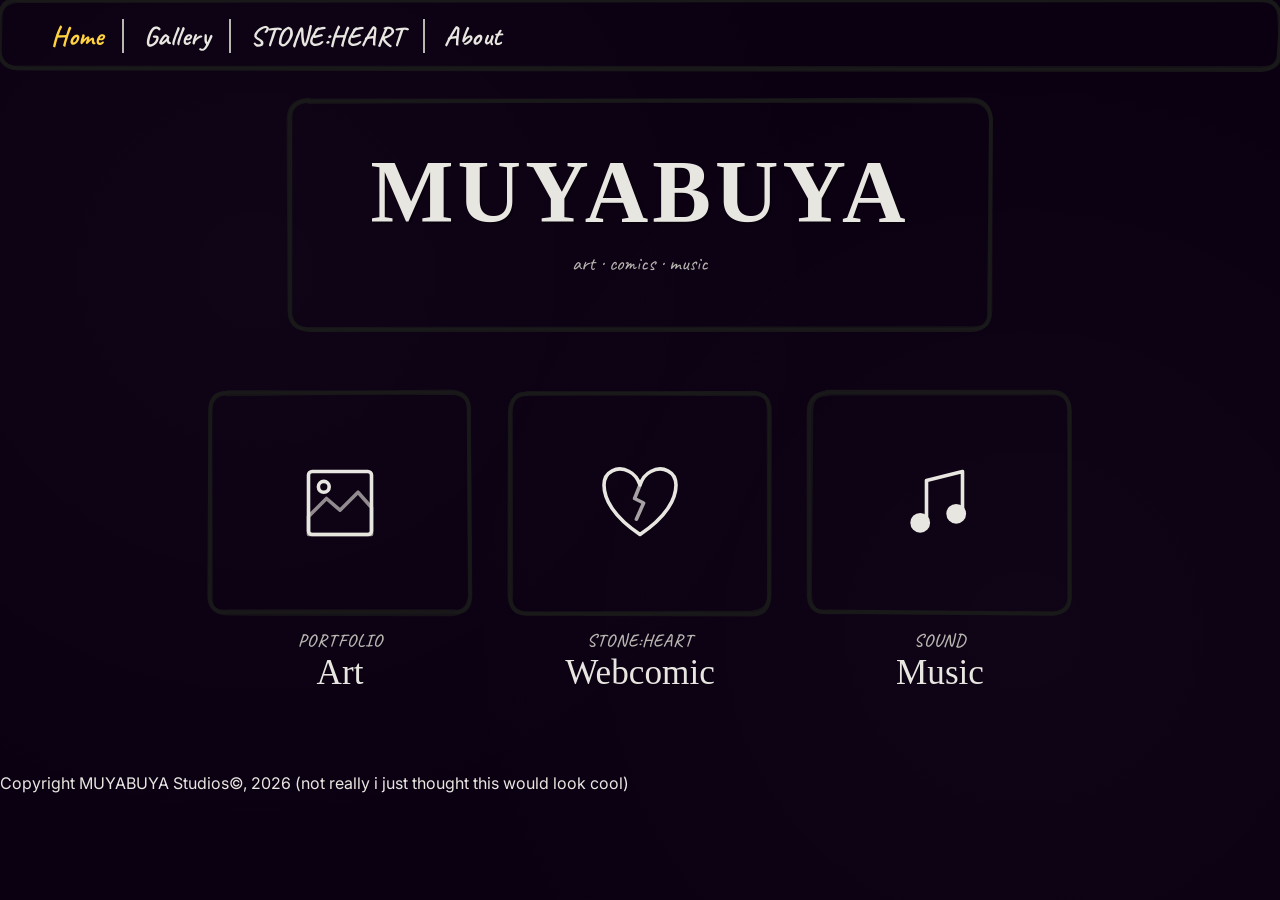
==== index.html @ 32601f70 "Update index.html footer add" ====
<!DOCTYPE html>
<html lang="en">
<head>
  <meta charset="UTF-8">
  <meta name="viewport" content="width=device-width, initial-scale=1.0">
  <title>MUYABUYA</title>
  <link rel="stylesheet" href="css/style.css">
</head>
<body>
<!-- SCM Music Player https://scmplayer.net -->
<script type="text/javascript" src="https://scmplayer.net/script.scm.js" 
data-config="{'skin':'skins/black/skin.css','volume':50,'shuffle':true,'repeat':1,'placement':'bottom','showplaylist':false,'playlist':[{'title':'One Good Deed A Day Keeps The Inner Demons Away','url':'https://www.youtube.com/watch?v=CN-K80SADX8'},{'title':'Nihilistic Serenade','url':'https://www.youtube.com/watch?v=Ljj1FvpFY-U&list=OLAK5uy_nK-b3jZ9_PU57DK8rf7qDx5Z_zmut1SBE&index=4'},{'title':' Cyclical Cynicism','url':'https://www.youtube.com/watch?v=__dgWfxq2yg&list=OLAK5uy_nK-b3jZ9_PU57DK8rf7qDx5Z_zmut1SBE&index=5'},{'title':' Dark Gold Perfume','url':'https://www.youtube.com/watch?v=RS9KGBLWrrY&list=OLAK5uy_nK-b3jZ9_PU57DK8rf7qDx5Z_zmut1SBE&index=9'},{'title':' The Evils of Truth and Love','url':'https://www.youtube.com/watch?v=jWwEPCp2Wqw&list=OLAK5uy_nK-b3jZ9_PU57DK8rf7qDx5Z_zmut1SBE&index=10'},{'title':' SHUT UP AND ENJOY THE NIGHTCORE','url':'https://www.youtube.com/watch?v=jECGpJ1rwgo&list=OLAK5uy_nK-b3jZ9_PU57DK8rf7qDx5Z_zmut1SBE&index=11'},{'title':' Smells like Passion, Cigarettes, and Beauty.','url':'https://www.youtube.com/watch?v=Yvidhg6yOlQ&list=OLAK5uy_nK-b3jZ9_PU57DK8rf7qDx5Z_zmut1SBE&index=12'},{'title':' Pixel Perfect Performance','url':'https://www.youtube.com/watch?v=E0fbD3dDLJQ&list=OLAK5uy_nK-b3jZ9_PU57DK8rf7qDx5Z_zmut1SBE&index=16'},{'title':' Practicing My Dragon Punches in the Backyard','url':'https://www.youtube.com/watch?v=yjkNSfnpMvo&list=OLAK5uy_nK-b3jZ9_PU57DK8rf7qDx5Z_zmut1SBE&index=17'},{'title':'Chrysanthemum','url':'https://www.youtube.com/watch?v=ODgsJ2-4AAA&list=OLAK5uy_nK-b3jZ9_PU57DK8rf7qDx5Z_zmut1SBE&index=20'}]}" ></script>
<!-- SCM Music Player script end -->


  <nav class="site-nav sketch-border">
    <a href="index.html" class="nav-link active">Home</a>
    <a href="portfolio/index.html" class="nav-link">Gallery</a>
    <a href="stone-heart/index.html" class="nav-link">STONE:HEART</a>
    <a href="about.html" class="nav-link">About</a>
  </nav>

  <div class="hero-wrap">
    <div class="hero-card sketch-border">
      <div class="content">
        <h1>MUYABUYA</h1>
        <p class="tagline">art &middot; comics &middot; music</p>
      </div>
    </div>
  </div>

  <div class="tiles">

    <a href="portfolio/index.html" class="tile">
      <div class="tile-box sketch-border">
        <div class="content">
          <!-- Portfolio icon: framed canvas -->
          <svg class="tile-icon" viewBox="0 0 100 100" fill="none" stroke="var(--ink)" stroke-width="4" stroke-linecap="round" stroke-linejoin="round">
            <rect x="15" y="15" width="70" height="70" rx="4"/>
            <path d="M15 65 L35 45 L50 58 L70 38 L85 55 L85 85 L15 85 Z" opacity="0.6"/>
            <circle cx="32" cy="32" r="6"/>
          </svg>
        </div>
      </div>
      <div class="tile-eyebrow">Portfolio</div>
      <div class="tile-label">Art</div>
    </a>

    <a href="stone-heart/index.html" class="tile">
      <div class="tile-box sketch-border">
        <div class="content">
          <!-- Stone:Heart icon: cracked heart -->
          <svg class="tile-icon" viewBox="0 0 100 100" fill="none" stroke="var(--ink)" stroke-width="4" stroke-linecap="round" stroke-linejoin="round">
            <path d="M50 85 C20 65 10 45 10 30 C10 15 25 8 38 15 C44 18 48 24 50 30 C52 24 56 18 62 15 C75 8 90 15 90 30 C90 45 80 65 50 85 Z"/>
            <path d="M50 30 L44 45 L54 50 L46 68" opacity="0.7"/>
          </svg>
        </div>
      </div>
      <div class="tile-eyebrow">STONE:HEART</div>
      <div class="tile-label">Webcomic</div>
    </a>

    <a href="music/index.html" class="tile">
      <div class="tile-box sketch-border">
        <div class="content">
          <!-- Music icon: two eighth notes -->
          <svg class="tile-icon" viewBox="0 0 100 100" fill="none" stroke="var(--ink)" stroke-width="4" stroke-linecap="round" stroke-linejoin="round">
            <path d="M35 70 L35 25 L75 15 L75 60" />
            <circle cx="28" cy="72" r="11" fill="var(--ink)" stroke="none"/>
            <circle cx="68" cy="62" r="11" fill="var(--ink)" stroke="none"/>
          </svg>
        </div>
      </div>
      <div class="tile-eyebrow">Sound</div>
      <div class="tile-label">Music</div>
    </a>

  </div>

  <script src="js/sketch-borders.js"></script>
  <footer>
  <p>Copyright MUYABUYA Studios©, 2026 (not really i just thought this would look cool)</p>
</footer>
</body>
</html>
---- css/style.css ----
@import url('https://fonts.googleapis.com/css2?family=Permanent+Marker&family=Caveat:wght@600;700&family=Inter:wght@400;500;600&display=swap');

:root {
  --bg: #0B0012;
  --bg-dark: #220436;
  --ink: #e8e6e0;
  --ink-dim: #b8b6b0;
  --marker: #1a1a1a;
  --marker-light: #242424;
  --paper-noise: rgba(255,255,255,0.02);
}

* {
  box-sizing: border-box;
}

html, body {
  margin: 0;
  padding: 0;
  background: var(--bg);
  color: var(--ink);
  font-family: 'Inter', sans-serif;
  min-height: 100vh;
}

/* subtle paper grain so flat charcoal doesn't look like a flat div */
body {
  background-image:
    radial-gradient(circle at 20% 30%, var(--paper-noise) 0%, transparent 50%),
    radial-gradient(circle at 80% 70%, var(--paper-noise) 0%, transparent 50%);
}

a {
  color: inherit;
  text-decoration: none;
}

/* ---------- Hand-drawn border utility ---------- */
/* Uses a wobbly SVG border-image so corners/edges look marker-drawn,
   not CSS-perfect. Each component picks a variant. */

.sketch-border {
  position: relative;
}

.sketch-border svg.border-svg {
  position: absolute;
  inset: -6px;
  width: calc(100% + 12px);
  height: calc(100% + 12px);
  pointer-events: none;
  z-index: 1;
}

.sketch-border .content {
  position: relative;
  z-index: 2;
}

/* ---------- Nav ---------- */
.site-nav {
  display: flex;
  align-items: center;
  justify-content: flex-start;
  gap: 0;
  padding: 1.2rem 2rem 1rem;
  position: relative;
}

.site-nav .nav-underline {
  position: absolute;
  left: 0;
  right: 0;
  bottom: 0.3rem;
  height: 6px;
}

.nav-link {
  font-family: 'Caveat', cursive;
  font-weight: 700;
  font-size: 1.7rem;
  padding: 0 1.2rem;
  border-right: 2px solid var(--ink-dim);
  letter-spacing: 0.5px;
  transition: color 0.15s ease, transform 0.15s ease;
  display: inline-block;
}

.nav-link:first-child {
  padding-left: 0;
}

.nav-link:last-child {
  border-right: none;
}

.nav-link:hover {
  color: #ffd23f;
  transform: rotate(-2deg);
}

.nav-link.active {
  color: #ffd23f;
}

/* ---------- Hero title card ---------- */
.hero-wrap {
  display: flex;
  justify-content: center;
  padding: 2rem 2rem 3rem;
}

.hero-card {
  width: min(700px, 90%);
  padding: 2.5rem 2rem 2rem;
  text-align: center;
}

.hero-card h1 {
  font-family: 'Permanent Marker', cursive;
  font-size: clamp(2.8rem, 8vw, 5.5rem);
  margin: 0;
  letter-spacing: 4px;
  color: var(--ink);
  text-shadow: 2px 2px 0 rgba(0,0,0,0.3);
}

.hero-card .tagline {
  font-family: 'Caveat', cursive;
  font-size: 1.3rem;
  color: var(--ink-dim);
  margin-top: 0.5rem;
}

/* ---------- Tiles grid ---------- */
.tiles {
  display: flex;
  flex-wrap: wrap;
  justify-content: center;
  gap: 2.5rem;
  padding: 1rem 2rem 4rem;
  max-width: 1100px;
  margin: 0 auto;
}

.tile {
  width: 260px;
  text-align: center;
  cursor: pointer;
}

.tile-box {
  width: 100%;
  height: 220px;
  display: flex;
  align-items: center;
  justify-content: center;
  padding: 1rem;
  transition: transform 0.2s ease;
}

.tile:hover .tile-box {
  transform: translateY(-6px) rotate(-0.5deg);
}

.tile:nth-child(2):hover .tile-box {
  transform: translateY(-6px) rotate(0.5deg);
}

.tile-box .content {
  width: 100%;
  height: 100%;
  display: flex;
  align-items: center;
  justify-content: center;
}

.tile-icon {
  width: 90px;
  height: 90px;
}

.tile-eyebrow {
  font-family: 'Caveat', cursive;
  font-weight: 600;
  font-size: 1.1rem;
  color: var(--ink-dim);
  margin: 1rem 0 0.1rem;
  letter-spacing: 1px;
  text-transform: uppercase;
}

.tile-label {
  font-family: 'Permanent Marker', cursive;
  font-size: 2.2rem;
  color: var(--ink);
}

/* ---------- Subpage layout ---------- */
.page-wrap {
  max-width: 1000px;
  margin: 0 auto;
  padding: 1rem 2rem 4rem;
}

.page-header {
  text-align: center;
  margin: 2rem 0 3rem;
}

.page-header h2 {
  font-family: 'Permanent Marker', cursive;
  font-size: clamp(2.2rem, 6vw, 3.5rem);
  margin: 0;
}

.page-header p {
  font-family: 'Caveat', cursive;
  font-size: 1.3rem;
  color: var(--ink-dim);
  margin-top: 0.3rem;
}

.back-link {
  display: inline-block;
  font-family: 'Caveat', cursive;
  font-size: 1.2rem;
  margin-bottom: 1.5rem;
  color: var(--ink-dim);
}

.back-link:hover {
  color: #ffd23f;
}

.placeholder-note {
  font-family: 'Inter', sans-serif;
  font-size: 0.95rem;
  color: var(--ink-dim);
  text-align: center;
  border-top: 2px dashed var(--ink-dim);
  margin-top: 3rem;
  padding-top: 2rem;
}

@media (max-width: 600px) {
  .nav-link {
    font-size: 1.3rem;
    padding: 0 0.7rem;
  }
  .tile {
    width: 100%;
    max-width: 280px;
  }
}
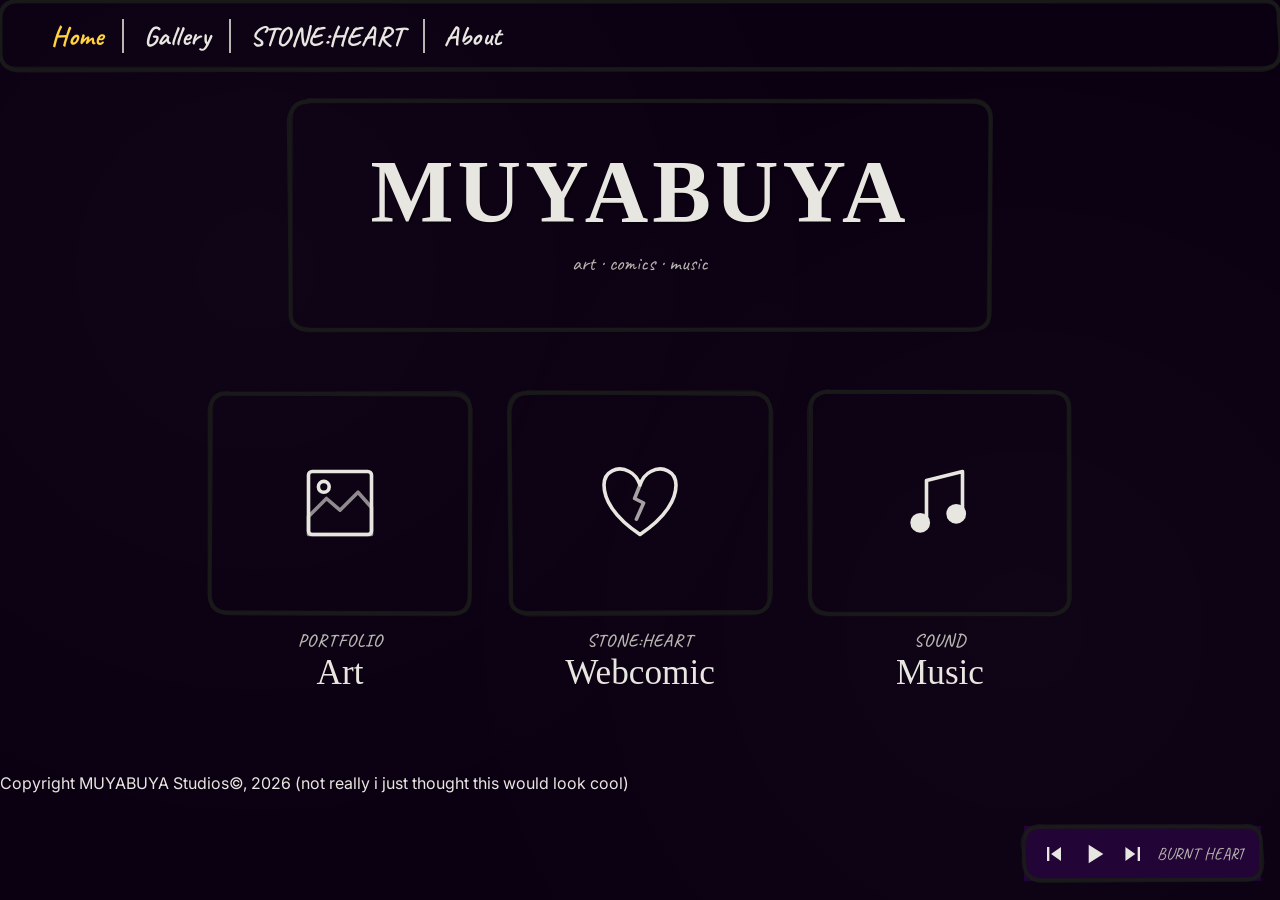
==== commit 26fd6ec6: "Update index.html" ====
--- a/index.html
+++ b/index.html
@@ -7,11 +7,6 @@
   <link rel="stylesheet" href="css/style.css">
 </head>
 <body>
-<!-- SCM Music Player https://scmplayer.net -->
-<script type="text/javascript" src="https://scmplayer.net/script.scm.js" 
-data-config="{'skin':'skins/black/skin.css','volume':50,'shuffle':true,'repeat':1,'placement':'bottom','showplaylist':false,'playlist':[{'title':'One Good Deed A Day Keeps The Inner Demons Away','url':'https://www.youtube.com/watch?v=CN-K80SADX8'},{'title':'Nihilistic Serenade','url':'https://www.youtube.com/watch?v=Ljj1FvpFY-U&list=OLAK5uy_nK-b3jZ9_PU57DK8rf7qDx5Z_zmut1SBE&index=4'},{'title':' Cyclical Cynicism','url':'https://www.youtube.com/watch?v=__dgWfxq2yg&list=OLAK5uy_nK-b3jZ9_PU57DK8rf7qDx5Z_zmut1SBE&index=5'},{'title':' Dark Gold Perfume','url':'https://www.youtube.com/watch?v=RS9KGBLWrrY&list=OLAK5uy_nK-b3jZ9_PU57DK8rf7qDx5Z_zmut1SBE&index=9'},{'title':' The Evils of Truth and Love','url':'https://www.youtube.com/watch?v=jWwEPCp2Wqw&list=OLAK5uy_nK-b3jZ9_PU57DK8rf7qDx5Z_zmut1SBE&index=10'},{'title':' SHUT UP AND ENJOY THE NIGHTCORE','url':'https://www.youtube.com/watch?v=jECGpJ1rwgo&list=OLAK5uy_nK-b3jZ9_PU57DK8rf7qDx5Z_zmut1SBE&index=11'},{'title':' Smells like Passion, Cigarettes, and Beauty.','url':'https://www.youtube.com/watch?v=Yvidhg6yOlQ&list=OLAK5uy_nK-b3jZ9_PU57DK8rf7qDx5Z_zmut1SBE&index=12'},{'title':' Pixel Perfect Performance','url':'https://www.youtube.com/watch?v=E0fbD3dDLJQ&list=OLAK5uy_nK-b3jZ9_PU57DK8rf7qDx5Z_zmut1SBE&index=16'},{'title':' Practicing My Dragon Punches in the Backyard','url':'https://www.youtube.com/watch?v=yjkNSfnpMvo&list=OLAK5uy_nK-b3jZ9_PU57DK8rf7qDx5Z_zmut1SBE&index=17'},{'title':'Chrysanthemum','url':'https://www.youtube.com/watch?v=ODgsJ2-4AAA&list=OLAK5uy_nK-b3jZ9_PU57DK8rf7qDx5Z_zmut1SBE&index=20'}]}" ></script>
-<!-- SCM Music Player script end -->
-
 
   <nav class="site-nav sketch-border">
     <a href="index.html" class="nav-link active">Home</a>
@@ -34,7 +29,6 @@
     <a href="portfolio/index.html" class="tile">
       <div class="tile-box sketch-border">
         <div class="content">
-          <!-- Portfolio icon: framed canvas -->
           <svg class="tile-icon" viewBox="0 0 100 100" fill="none" stroke="var(--ink)" stroke-width="4" stroke-linecap="round" stroke-linejoin="round">
             <rect x="15" y="15" width="70" height="70" rx="4"/>
             <path d="M15 65 L35 45 L50 58 L70 38 L85 55 L85 85 L15 85 Z" opacity="0.6"/>
@@ -49,7 +43,6 @@
     <a href="stone-heart/index.html" class="tile">
       <div class="tile-box sketch-border">
         <div class="content">
-          <!-- Stone:Heart icon: cracked heart -->
           <svg class="tile-icon" viewBox="0 0 100 100" fill="none" stroke="var(--ink)" stroke-width="4" stroke-linecap="round" stroke-linejoin="round">
             <path d="M50 85 C20 65 10 45 10 30 C10 15 25 8 38 15 C44 18 48 24 50 30 C52 24 56 18 62 15 C75 8 90 15 90 30 C90 45 80 65 50 85 Z"/>
             <path d="M50 30 L44 45 L54 50 L46 68" opacity="0.7"/>
@@ -63,7 +56,6 @@
     <a href="music/index.html" class="tile">
       <div class="tile-box sketch-border">
         <div class="content">
-          <!-- Music icon: two eighth notes -->
           <svg class="tile-icon" viewBox="0 0 100 100" fill="none" stroke="var(--ink)" stroke-width="4" stroke-linecap="round" stroke-linejoin="round">
             <path d="M35 70 L35 25 L75 15 L75 60" />
             <circle cx="28" cy="72" r="11" fill="var(--ink)" stroke="none"/>
@@ -77,9 +69,11 @@
 
   </div>
 
+  <footer>
+    <p>Copyright MUYABUYA Studios&copy;, 2026 (not really i just thought this would look cool)</p>
+  </footer>
+
   <script src="js/sketch-borders.js"></script>
-  <footer>
-  <p>Copyright MUYABUYA Studios©, 2026 (not really i just thought this would look cool)</p>
-</footer>
+  <script src="js/player.js"></script>
 </body>
 </html>
--- a/css/style.css
+++ b/css/style.css
@@ -243,7 +243,219 @@
   padding-top: 2rem;
 }
 
+/* ---------- Site-wide music player ---------- */
+#site-player {
+  position: fixed;
+  bottom: 1.2rem;
+  right: 1.2rem;
+  z-index: 50;
+  background: var(--bg-dark);
+  max-width: 280px;
+}
+
+.player-content {
+  display: flex;
+  align-items: center;
+  gap: 0.6rem;
+  padding: 0.7rem 1rem;
+}
+
+.player-btn {
+  background: none;
+  border: none;
+  color: var(--ink);
+  width: 28px;
+  height: 28px;
+  padding: 0;
+  cursor: pointer;
+  display: flex;
+  align-items: center;
+  justify-content: center;
+  flex-shrink: 0;
+  transition: color 0.15s ease, transform 0.15s ease;
+}
+
+.player-btn svg {
+  width: 100%;
+  height: 100%;
+}
+
+.player-btn:hover {
+  color: #ffd23f;
+  transform: scale(1.1);
+}
+
+.btn-play {
+  width: 32px;
+  height: 32px;
+}
+
+.player-track {
+  font-family: 'Caveat', cursive;
+  font-size: 1.05rem;
+  color: var(--ink-dim);
+  white-space: nowrap;
+  overflow: hidden;
+  text-overflow: ellipsis;
+  max-width: 130px;
+}
+
+/* ---------- Gallery / artwork tiles ---------- */
+.gallery-grid {
+  display: flex;
+  flex-wrap: wrap;
+  gap: 1.5rem;
+  justify-content: center;
+}
+
+.art-tile {
+  width: 220px;
+  height: 220px;
+  overflow: hidden; /* clips anything that would otherwise overflow the box */
+}
+
+.art-tile .content {
+  width: 100%;
+  height: 100%;
+  overflow: hidden;
+}
+
+.art-tile img {
+  display: block;
+  width: 100%;
+  height: 100%;
+  object-fit: cover; /* fills the box, cropping rather than stretching or overflowing */
+  object-position: center;
+}
+
+.art-tile .placeholder-text {
+  width: 100%;
+  height: 100%;
+  display: flex;
+  align-items: center;
+  justify-content: center;
+  color: var(--ink-dim);
+  font-family: 'Caveat', cursive;
+  font-size: 1.1rem;
+  text-align: center;
+  padding: 1rem;
+}
+
+/* ---------- Lightbox ---------- */
+#lightbox-overlay {
+  position: fixed;
+  inset: 0;
+  background: rgba(20, 20, 20, 0.92);
+  z-index: 200;
+  display: flex;
+  align-items: center;
+  justify-content: center;
+  opacity: 0;
+  visibility: hidden;
+  transition: opacity 0.2s ease;
+}
+
+#lightbox-overlay.open {
+  opacity: 1;
+  visibility: visible;
+}
+
+.lightbox-stage {
+  max-width: 90vw;
+  max-height: 88vh;
+  display: flex;
+  flex-direction: column;
+  align-items: center;
+  gap: 0.8rem;
+}
+
+.lightbox-img {
+  max-width: 90vw;
+  max-height: 80vh;
+  width: auto;
+  height: auto;
+  object-fit: contain; /* shows the WHOLE image at native aspect ratio, no cropping */
+  box-shadow: 0 10px 40px rgba(0,0,0,0.5);
+  border-radius: 4px;
+}
+
+.lightbox-caption {
+  font-family: 'Caveat', cursive;
+  font-size: 1.2rem;
+  color: var(--ink-dim);
+  text-align: center;
+  max-width: 70vw;
+}
+
+.lightbox-close {
+  position: absolute;
+  top: 1.2rem;
+  right: 1.5rem;
+  background: none;
+  border: none;
+  color: var(--ink);
+  font-size: 2.5rem;
+  line-height: 1;
+  cursor: pointer;
+  z-index: 210;
+  transition: color 0.15s ease, transform 0.15s ease;
+}
+
+.lightbox-close:hover {
+  color: #ffd23f;
+  transform: scale(1.1);
+}
+
+.lightbox-nav {
+  position: absolute;
+  top: 50%;
+  transform: translateY(-50%);
+  background: none;
+  border: none;
+  color: var(--ink);
+  font-size: 2rem;
+  padding: 0.5rem 1rem;
+  cursor: pointer;
+  z-index: 210;
+  display: flex;
+  align-items: center;
+  transition: color 0.15s ease, transform 0.15s ease;
+}
+
+.lightbox-nav:hover {
+  color: #ffd23f;
+}
+
+.lightbox-prev {
+  left: 0.5rem;
+}
+
+.lightbox-prev:hover {
+  transform: translateY(-50%) translateX(-3px);
+}
+
+.lightbox-next {
+  right: 0.5rem;
+}
+
+.lightbox-next:hover {
+  transform: translateY(-50%) translateX(3px);
+}
+
 @media (max-width: 600px) {
+  .lightbox-close {
+    top: 0.8rem;
+    right: 1rem;
+    font-size: 2rem;
+  }
+  .lightbox-nav {
+    font-size: 1.5rem;
+    padding: 0.4rem 0.6rem;
+  }
+  .lightbox-caption {
+    font-size: 1rem;
+    max-width: 85vw;
+  }
   .nav-link {
     font-size: 1.3rem;
     padding: 0 0.7rem;
@@ -252,4 +464,13 @@
     width: 100%;
     max-width: 280px;
   }
-}
+  #site-player {
+    bottom: 0.8rem;
+    right: 0.8rem;
+    max-width: calc(100vw - 1.6rem);
+  }
+  .player-track {
+    max-width: 90px;
+    font-size: 0.95rem;
+  }
+}
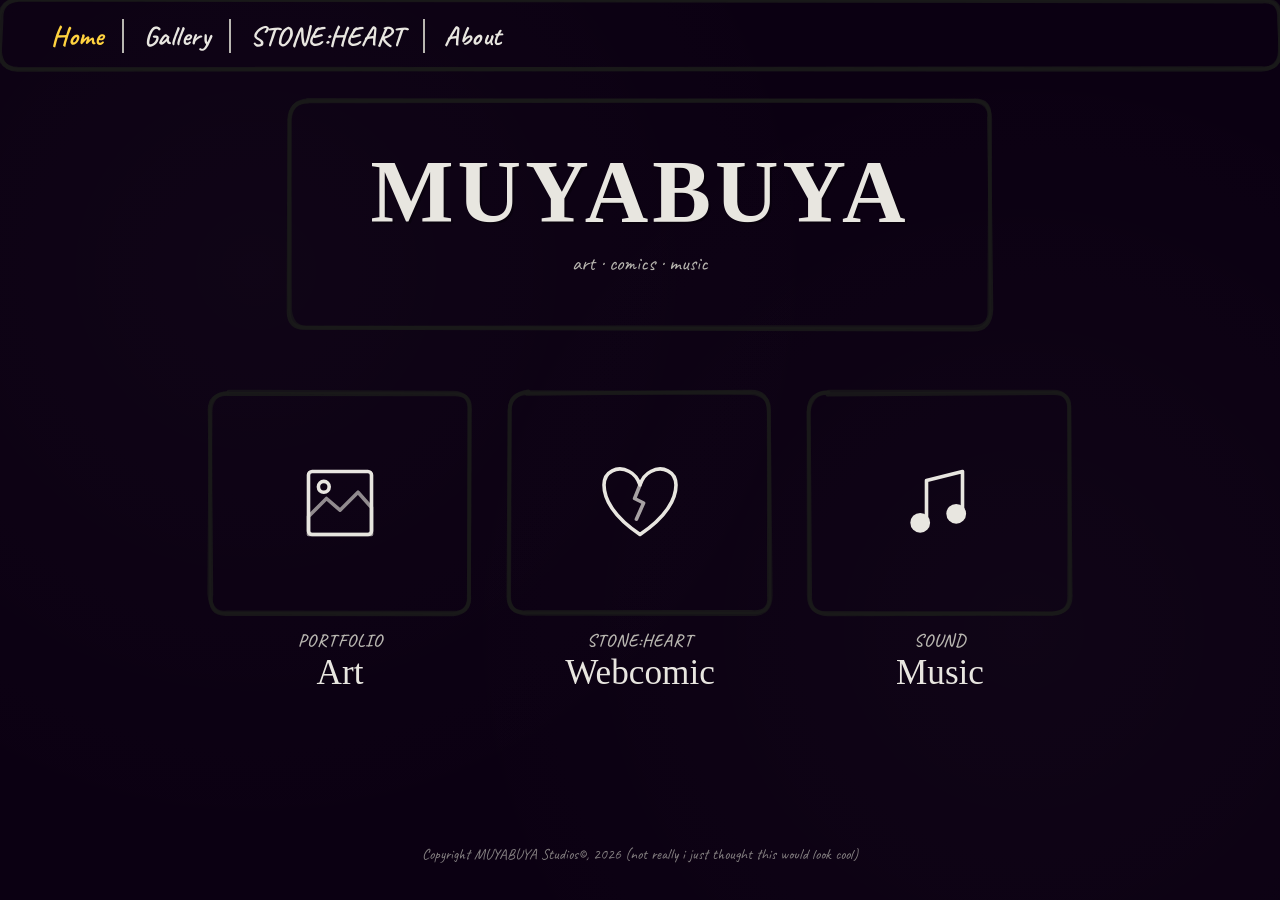
==== commit be55580d: "hi" ====
--- a/index.html
+++ b/index.html
@@ -76,4 +76,4 @@
   <script src="js/sketch-borders.js"></script>
   <script src="js/player.js"></script>
 </body>
-</html>
+</html>
--- a/css/style.css
+++ b/css/style.css
@@ -23,7 +23,6 @@
   min-height: 100vh;
 }
 
-/* subtle paper grain so flat charcoal doesn't look like a flat div */
 body {
   background-image:
     radial-gradient(circle at 20% 30%, var(--paper-noise) 0%, transparent 50%),
@@ -34,10 +33,6 @@
   color: inherit;
   text-decoration: none;
 }
-
-/* ---------- Hand-drawn border utility ---------- */
-/* Uses a wobbly SVG border-image so corners/edges look marker-drawn,
-   not CSS-perfect. Each component picks a variant. */
 
 .sketch-border {
   position: relative;
@@ -57,7 +52,6 @@
   z-index: 2;
 }
 
-/* ---------- Nav ---------- */
 .site-nav {
   display: flex;
   align-items: center;
@@ -103,7 +97,6 @@
   color: #ffd23f;
 }
 
-/* ---------- Hero title card ---------- */
 .hero-wrap {
   display: flex;
   justify-content: center;
@@ -132,7 +125,6 @@
   margin-top: 0.5rem;
 }
 
-/* ---------- Tiles grid ---------- */
 .tiles {
   display: flex;
   flex-wrap: wrap;
@@ -196,7 +188,6 @@
   color: var(--ink);
 }
 
-/* ---------- Subpage layout ---------- */
 .page-wrap {
   max-width: 1000px;
   margin: 0 auto;
@@ -241,6 +232,20 @@
   border-top: 2px dashed var(--ink-dim);
   margin-top: 3rem;
   padding-top: 2rem;
+}
+
+/* ---------- Footer ---------- */
+footer {
+  text-align: center;
+  margin-top: 3rem;
+  padding-top: 1.5rem;
+}
+
+footer p {
+  font-family: 'Caveat', cursive;
+  font-size: 0.95rem;
+  color: var(--ink-dim);
+  opacity: 0.7;
 }
 
 /* ---------- Site-wide music player ---------- */
@@ -311,7 +316,7 @@
 .art-tile {
   width: 220px;
   height: 220px;
-  overflow: hidden; /* clips anything that would otherwise overflow the box */
+  overflow: hidden;
 }
 
 .art-tile .content {
@@ -324,7 +329,7 @@
   display: block;
   width: 100%;
   height: 100%;
-  object-fit: cover; /* fills the box, cropping rather than stretching or overflowing */
+  object-fit: cover;
   object-position: center;
 }
 
@@ -374,7 +379,7 @@
   max-height: 80vh;
   width: auto;
   height: auto;
-  object-fit: contain; /* shows the WHOLE image at native aspect ratio, no cropping */
+  object-fit: contain;
   box-shadow: 0 10px 40px rgba(0,0,0,0.5);
   border-radius: 4px;
 }
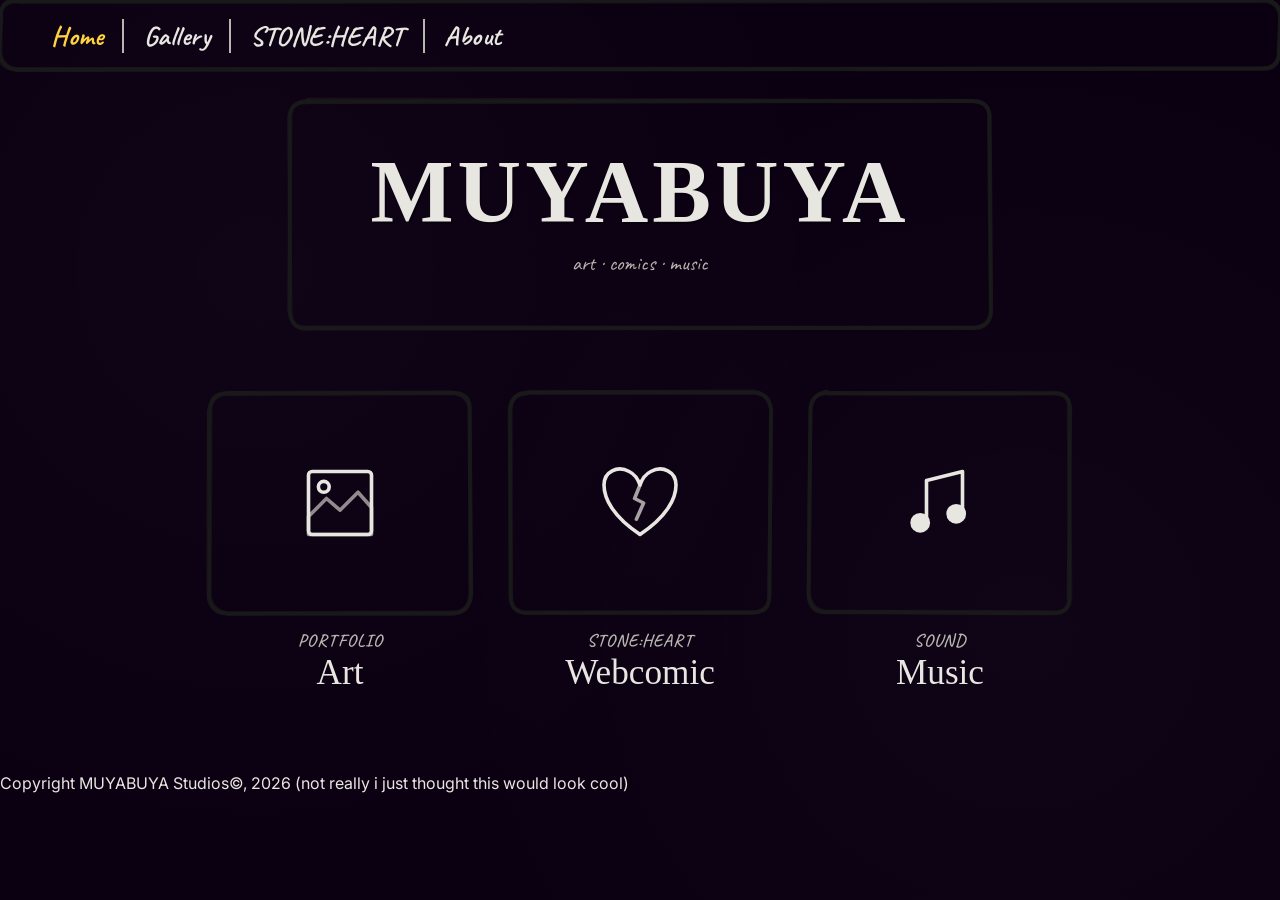
==== commit dce7154a: "lets get it" ====
--- a/index.html
+++ b/index.html
@@ -74,6 +74,5 @@
   </footer>
 
   <script src="js/sketch-borders.js"></script>
-  <script src="js/player.js"></script>
 </body>
-</html>+</html>
--- a/css/style.css
+++ b/css/style.css
@@ -23,6 +23,7 @@
   min-height: 100vh;
 }
 
+/* subtle paper grain so flat charcoal doesn't look like a flat div */
 body {
   background-image:
     radial-gradient(circle at 20% 30%, var(--paper-noise) 0%, transparent 50%),
@@ -33,6 +34,10 @@
   color: inherit;
   text-decoration: none;
 }
+
+/* ---------- Hand-drawn border utility ---------- */
+/* Uses a wobbly SVG border-image so corners/edges look marker-drawn,
+   not CSS-perfect. Each component picks a variant. */
 
 .sketch-border {
   position: relative;
@@ -52,6 +57,7 @@
   z-index: 2;
 }
 
+/* ---------- Nav ---------- */
 .site-nav {
   display: flex;
   align-items: center;
@@ -97,6 +103,7 @@
   color: #ffd23f;
 }
 
+/* ---------- Hero title card ---------- */
 .hero-wrap {
   display: flex;
   justify-content: center;
@@ -125,6 +132,7 @@
   margin-top: 0.5rem;
 }
 
+/* ---------- Tiles grid ---------- */
 .tiles {
   display: flex;
   flex-wrap: wrap;
@@ -188,6 +196,7 @@
   color: var(--ink);
 }
 
+/* ---------- Subpage layout ---------- */
 .page-wrap {
   max-width: 1000px;
   margin: 0 auto;
@@ -232,20 +241,6 @@
   border-top: 2px dashed var(--ink-dim);
   margin-top: 3rem;
   padding-top: 2rem;
-}
-
-/* ---------- Footer ---------- */
-footer {
-  text-align: center;
-  margin-top: 3rem;
-  padding-top: 1.5rem;
-}
-
-footer p {
-  font-family: 'Caveat', cursive;
-  font-size: 0.95rem;
-  color: var(--ink-dim);
-  opacity: 0.7;
 }
 
 /* ---------- Site-wide music player ---------- */
@@ -316,7 +311,7 @@
 .art-tile {
   width: 220px;
   height: 220px;
-  overflow: hidden;
+  overflow: hidden; /* clips anything that would otherwise overflow the box */
 }
 
 .art-tile .content {
@@ -329,7 +324,7 @@
   display: block;
   width: 100%;
   height: 100%;
-  object-fit: cover;
+  object-fit: cover; /* fills the box, cropping rather than stretching or overflowing */
   object-position: center;
 }
 
@@ -379,7 +374,7 @@
   max-height: 80vh;
   width: auto;
   height: auto;
-  object-fit: contain;
+  object-fit: contain; /* shows the WHOLE image at native aspect ratio, no cropping */
   box-shadow: 0 10px 40px rgba(0,0,0,0.5);
   border-radius: 4px;
 }
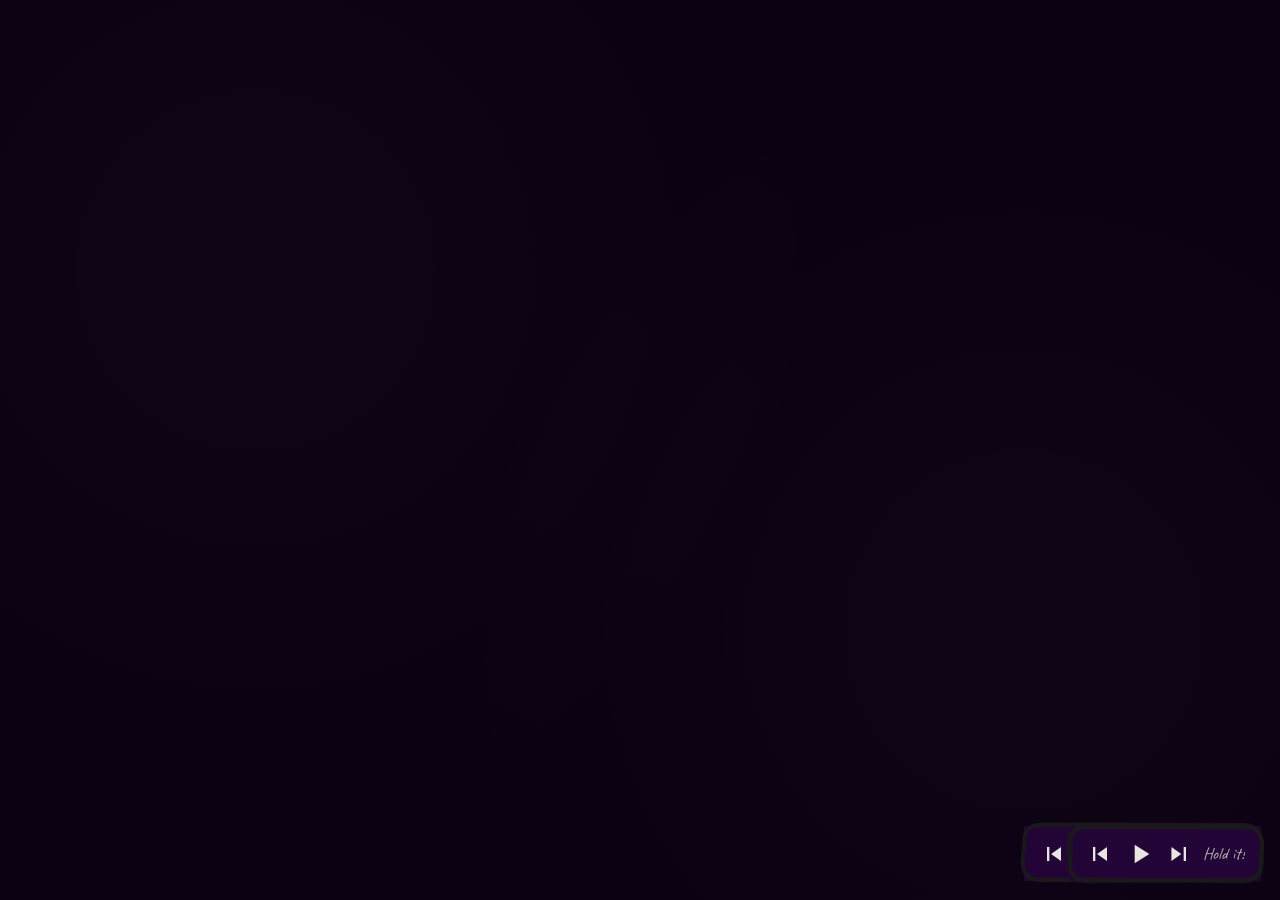
==== commit 5a9be911: "Update index.html" ====
--- a/index.html
+++ b/index.html
@@ -5,74 +5,45 @@
   <meta name="viewport" content="width=device-width, initial-scale=1.0">
   <title>MUYABUYA</title>
   <link rel="stylesheet" href="css/style.css">
+  <style>
+    /* Shell-specific layout: the iframe fills the viewport beneath the
+       fixed player bar. The player bar itself reuses the same #site-player
+       styling already defined in style.css, just positioned once here
+       instead of being rebuilt by JS on every page. */
+    html, body {
+      height: 100%;
+      overflow: hidden; /* the SITE scrolls inside its own iframe, not the shell */
+    }
+    #site-frame {
+      position: fixed;
+      inset: 0;
+      width: 100%;
+      height: 100%;
+      border: none;
+    }
+  </style>
 </head>
 <body>
 
-  <nav class="site-nav sketch-border">
-    <a href="index.html" class="nav-link active">Home</a>
-    <a href="portfolio/index.html" class="nav-link">Gallery</a>
-    <a href="stone-heart/index.html" class="nav-link">STONE:HEART</a>
-    <a href="about.html" class="nav-link">About</a>
-  </nav>
+  <iframe id="site-frame" src="index.html" title="MUYABUYA site content"></iframe>
 
-  <div class="hero-wrap">
-    <div class="hero-card sketch-border">
-      <div class="content">
-        <h1>MUYABUYA</h1>
-        <p class="tagline">art &middot; comics &middot; music</p>
-      </div>
+  <div id="site-player" class="sketch-border">
+    <div class="content player-content">
+      <button class="player-btn btn-prev" title="Previous" aria-label="Previous track">
+        <svg viewBox="0 0 24 24" fill="currentColor"><path d="M6 6h2v12H6zm3.5 6l8.5 6V6z"/></svg>
+      </button>
+      <button class="player-btn btn-play" title="Play" aria-label="Play">
+        <svg class="icon-play" viewBox="0 0 24 24" fill="currentColor"><path d="M8 5v14l11-7z"/></svg>
+        <svg class="icon-pause" viewBox="0 0 24 24" fill="currentColor" style="display:none;"><path d="M6 5h4v14H6zm8 0h4v14h-4z"/></svg>
+      </button>
+      <button class="player-btn btn-next" title="Next" aria-label="Next track">
+        <svg viewBox="0 0 24 24" fill="currentColor"><path d="M16 6h2v12h-2zm-2 6L5.5 6v12z"/></svg>
+      </button>
+      <div class="player-track" id="player-track-label">tap play to start</div>
     </div>
   </div>
 
-  <div class="tiles">
-
-    <a href="portfolio/index.html" class="tile">
-      <div class="tile-box sketch-border">
-        <div class="content">
-          <svg class="tile-icon" viewBox="0 0 100 100" fill="none" stroke="var(--ink)" stroke-width="4" stroke-linecap="round" stroke-linejoin="round">
-            <rect x="15" y="15" width="70" height="70" rx="4"/>
-            <path d="M15 65 L35 45 L50 58 L70 38 L85 55 L85 85 L15 85 Z" opacity="0.6"/>
-            <circle cx="32" cy="32" r="6"/>
-          </svg>
-        </div>
-      </div>
-      <div class="tile-eyebrow">Portfolio</div>
-      <div class="tile-label">Art</div>
-    </a>
-
-    <a href="stone-heart/index.html" class="tile">
-      <div class="tile-box sketch-border">
-        <div class="content">
-          <svg class="tile-icon" viewBox="0 0 100 100" fill="none" stroke="var(--ink)" stroke-width="4" stroke-linecap="round" stroke-linejoin="round">
-            <path d="M50 85 C20 65 10 45 10 30 C10 15 25 8 38 15 C44 18 48 24 50 30 C52 24 56 18 62 15 C75 8 90 15 90 30 C90 45 80 65 50 85 Z"/>
-            <path d="M50 30 L44 45 L54 50 L46 68" opacity="0.7"/>
-          </svg>
-        </div>
-      </div>
-      <div class="tile-eyebrow">STONE:HEART</div>
-      <div class="tile-label">Webcomic</div>
-    </a>
-
-    <a href="music/index.html" class="tile">
-      <div class="tile-box sketch-border">
-        <div class="content">
-          <svg class="tile-icon" viewBox="0 0 100 100" fill="none" stroke="var(--ink)" stroke-width="4" stroke-linecap="round" stroke-linejoin="round">
-            <path d="M35 70 L35 25 L75 15 L75 60" />
-            <circle cx="28" cy="72" r="11" fill="var(--ink)" stroke="none"/>
-            <circle cx="68" cy="62" r="11" fill="var(--ink)" stroke="none"/>
-          </svg>
-        </div>
-      </div>
-      <div class="tile-eyebrow">Sound</div>
-      <div class="tile-label">Music</div>
-    </a>
-
-  </div>
-
-  <footer>
-    <p>Copyright MUYABUYA Studios&copy;, 2026 (not really i just thought this would look cool)</p>
-  </footer>
-
   <script src="js/sketch-borders.js"></script>
+  <script src="js/shell-player.js"></script>
 </body>
 </html>
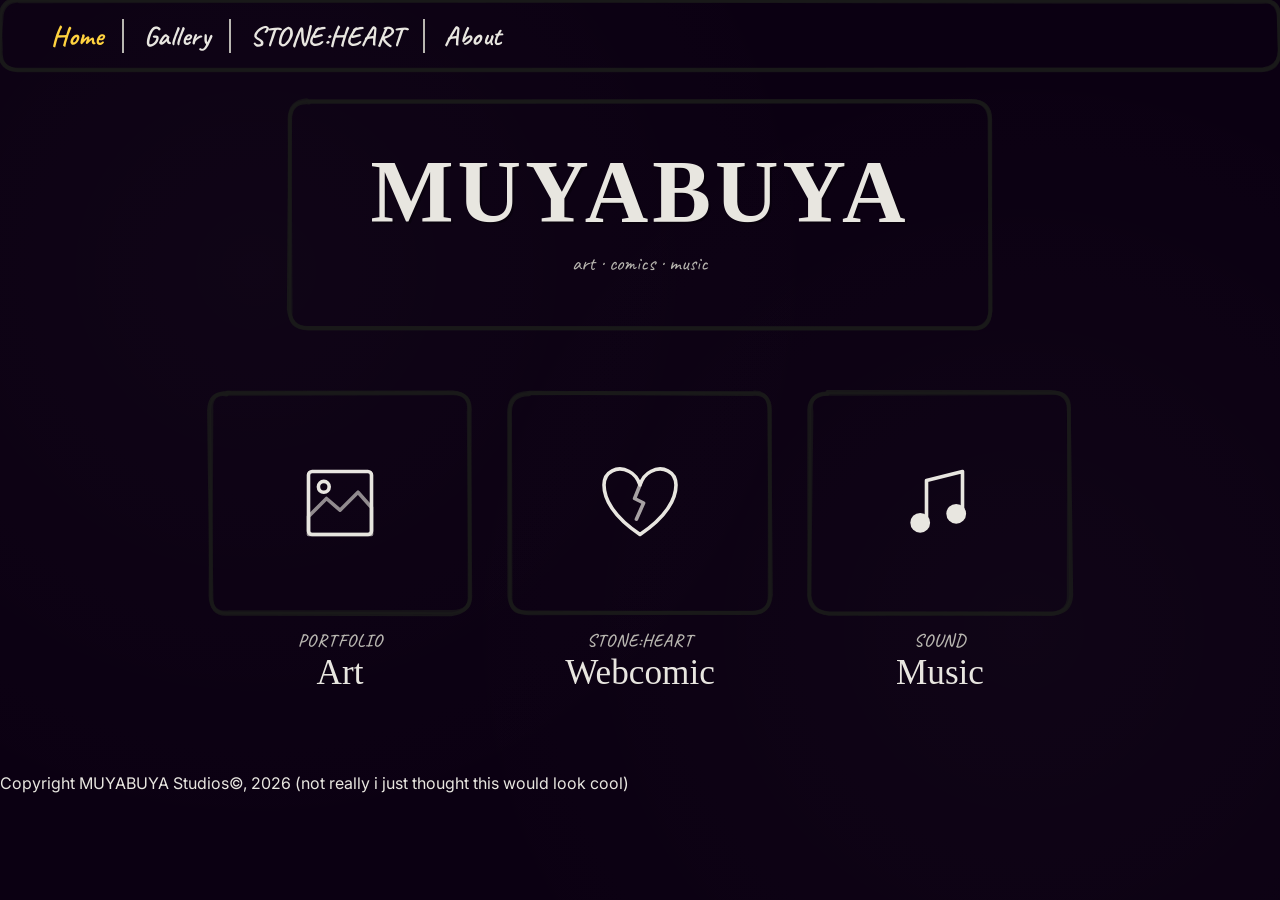
==== commit 1e224c6e: "Update index.html" ====
--- a/index.html
+++ b/index.html
@@ -5,45 +5,74 @@
   <meta name="viewport" content="width=device-width, initial-scale=1.0">
   <title>MUYABUYA</title>
   <link rel="stylesheet" href="css/style.css">
-  <style>
-    /* Shell-specific layout: the iframe fills the viewport beneath the
-       fixed player bar. The player bar itself reuses the same #site-player
-       styling already defined in style.css, just positioned once here
-       instead of being rebuilt by JS on every page. */
-    html, body {
-      height: 100%;
-      overflow: hidden; /* the SITE scrolls inside its own iframe, not the shell */
-    }
-    #site-frame {
-      position: fixed;
-      inset: 0;
-      width: 100%;
-      height: 100%;
-      border: none;
-    }
-  </style>
 </head>
 <body>
 
-  <iframe id="site-frame" src="index.html" title="MUYABUYA site content"></iframe>
+  <nav class="site-nav sketch-border">
+    <a href="index.html" class="nav-link active">Home</a>
+    <a href="portfolio/index.html" class="nav-link">Gallery</a>
+    <a href="stone-heart/index.html" class="nav-link">STONE:HEART</a>
+    <a href="about.html" class="nav-link">About</a>
+  </nav>
 
-  <div id="site-player" class="sketch-border">
-    <div class="content player-content">
-      <button class="player-btn btn-prev" title="Previous" aria-label="Previous track">
-        <svg viewBox="0 0 24 24" fill="currentColor"><path d="M6 6h2v12H6zm3.5 6l8.5 6V6z"/></svg>
-      </button>
-      <button class="player-btn btn-play" title="Play" aria-label="Play">
-        <svg class="icon-play" viewBox="0 0 24 24" fill="currentColor"><path d="M8 5v14l11-7z"/></svg>
-        <svg class="icon-pause" viewBox="0 0 24 24" fill="currentColor" style="display:none;"><path d="M6 5h4v14H6zm8 0h4v14h-4z"/></svg>
-      </button>
-      <button class="player-btn btn-next" title="Next" aria-label="Next track">
-        <svg viewBox="0 0 24 24" fill="currentColor"><path d="M16 6h2v12h-2zm-2 6L5.5 6v12z"/></svg>
-      </button>
-      <div class="player-track" id="player-track-label">tap play to start</div>
+  <div class="hero-wrap">
+    <div class="hero-card sketch-border">
+      <div class="content">
+        <h1>MUYABUYA</h1>
+        <p class="tagline">art &middot; comics &middot; music</p>
+      </div>
     </div>
   </div>
 
+  <div class="tiles">
+
+    <a href="portfolio/index.html" class="tile">
+      <div class="tile-box sketch-border">
+        <div class="content">
+          <svg class="tile-icon" viewBox="0 0 100 100" fill="none" stroke="var(--ink)" stroke-width="4" stroke-linecap="round" stroke-linejoin="round">
+            <rect x="15" y="15" width="70" height="70" rx="4"/>
+            <path d="M15 65 L35 45 L50 58 L70 38 L85 55 L85 85 L15 85 Z" opacity="0.6"/>
+            <circle cx="32" cy="32" r="6"/>
+          </svg>
+        </div>
+      </div>
+      <div class="tile-eyebrow">Portfolio</div>
+      <div class="tile-label">Art</div>
+    </a>
+
+    <a href="stone-heart/index.html" class="tile">
+      <div class="tile-box sketch-border">
+        <div class="content">
+          <svg class="tile-icon" viewBox="0 0 100 100" fill="none" stroke="var(--ink)" stroke-width="4" stroke-linecap="round" stroke-linejoin="round">
+            <path d="M50 85 C20 65 10 45 10 30 C10 15 25 8 38 15 C44 18 48 24 50 30 C52 24 56 18 62 15 C75 8 90 15 90 30 C90 45 80 65 50 85 Z"/>
+            <path d="M50 30 L44 45 L54 50 L46 68" opacity="0.7"/>
+          </svg>
+        </div>
+      </div>
+      <div class="tile-eyebrow">STONE:HEART</div>
+      <div class="tile-label">Webcomic</div>
+    </a>
+
+    <a href="music/index.html" class="tile">
+      <div class="tile-box sketch-border">
+        <div class="content">
+          <svg class="tile-icon" viewBox="0 0 100 100" fill="none" stroke="var(--ink)" stroke-width="4" stroke-linecap="round" stroke-linejoin="round">
+            <path d="M35 70 L35 25 L75 15 L75 60" />
+            <circle cx="28" cy="72" r="11" fill="var(--ink)" stroke="none"/>
+            <circle cx="68" cy="62" r="11" fill="var(--ink)" stroke="none"/>
+          </svg>
+        </div>
+      </div>
+      <div class="tile-eyebrow">Sound</div>
+      <div class="tile-label">Music</div>
+    </a>
+
+  </div>
+
+  <footer>
+    <p>Copyright MUYABUYA Studios&copy;, 2026 (not really i just thought this would look cool)</p>
+  </footer>
+
   <script src="js/sketch-borders.js"></script>
-  <script src="js/shell-player.js"></script>
 </body>
 </html>
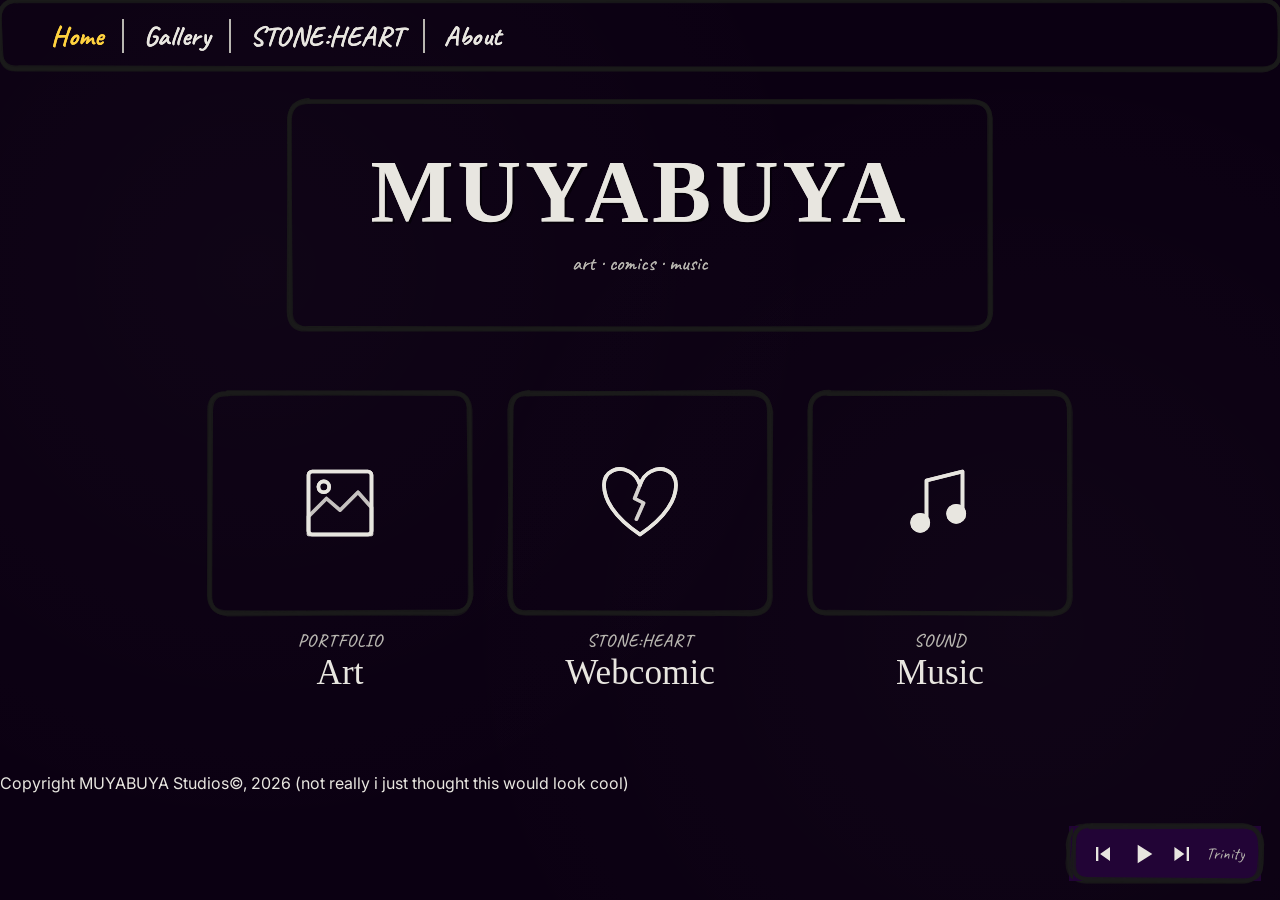
==== commit 937690c2: "Update index.html" ====
--- a/index.html
+++ b/index.html
@@ -5,10 +5,44 @@
   <meta name="viewport" content="width=device-width, initial-scale=1.0">
   <title>MUYABUYA</title>
   <link rel="stylesheet" href="css/style.css">
+  <style>
+    /* Shell-specific layout: the iframe fills the viewport beneath the
+       fixed player bar. The player bar itself reuses the same #site-player
+       styling already defined in style.css, just positioned once here
+       instead of being rebuilt by JS on every page. */
+    html, body {
+      height: 100%;
+      overflow: hidden; /* the SITE scrolls inside its own iframe, not the shell */
+    }
+    #site-frame {
+      position: fixed;
+      inset: 0;
+      width: 100%;
+      height: 100%;
+      border: none;
+    }
+  </style>
 </head>
 <body>
 
-  <nav class="site-nav sketch-border">
+  <iframe id="site-frame" src="index.html" title="MUYABUYA site content"></iframe>
+
+  <div id="site-player" class="sketch-border">
+    <div class="content player-content">
+      <button class="player-btn btn-prev" title="Previous" aria-label="Previous track">
+        <svg viewBox="0 0 24 24" fill="currentColor"><path d="M6 6h2v12H6zm3.5 6l8.5 6V6z"/></svg>
+      </button>
+      <button class="player-btn btn-play" title="Play" aria-label="Play">
+        <svg class="icon-play" viewBox="0 0 24 24" fill="currentColor"><path d="M8 5v14l11-7z"/></svg>
+        <svg class="icon-pause" viewBox="0 0 24 24" fill="currentColor" style="display:none;"><path d="M6 5h4v14H6zm8 0h4v14h-4z"/></svg>
+      </button>
+      <button class="player-btn btn-next" title="Next" aria-label="Next track">
+        <svg viewBox="0 0 24 24" fill="currentColor"><path d="M16 6h2v12h-2zm-2 6L5.5 6v12z"/></svg>
+      </button>
+      <div class="player-track" id="player-track-label">tap play to start</div>
+    </div>
+  </div>
+   <nav class="site-nav sketch-border">
     <a href="index.html" class="nav-link active">Home</a>
     <a href="portfolio/index.html" class="nav-link">Gallery</a>
     <a href="stone-heart/index.html" class="nav-link">STONE:HEART</a>
@@ -75,4 +109,8 @@
 
   <script src="js/sketch-borders.js"></script>
 </body>
+
+  <script src="js/sketch-borders.js"></script>
+  <script src="js/shell-player.js"></script>
+</body>
 </html>
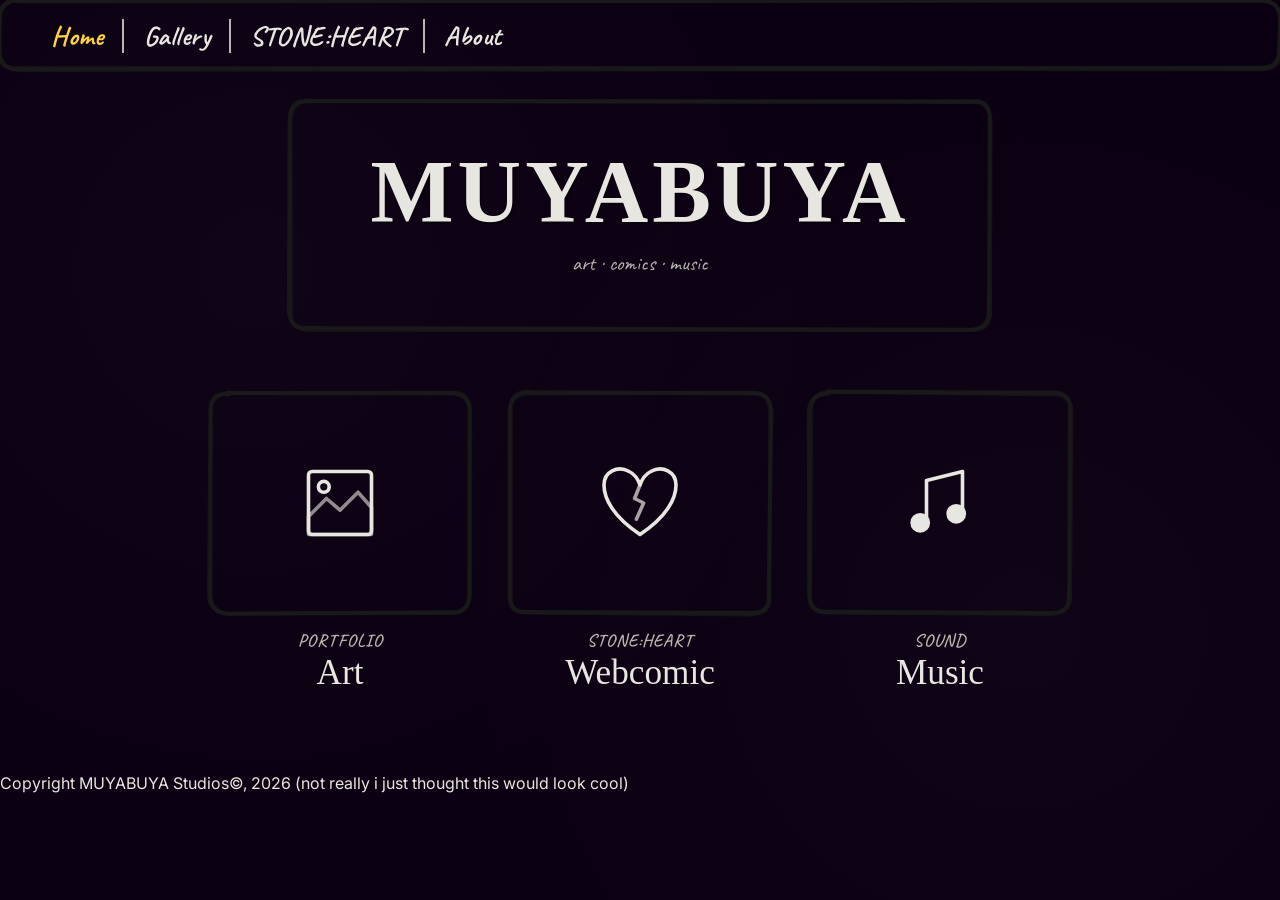
==== commit 2d963024: "Update index.html" ====
--- a/index.html
+++ b/index.html
@@ -5,44 +5,10 @@
   <meta name="viewport" content="width=device-width, initial-scale=1.0">
   <title>MUYABUYA</title>
   <link rel="stylesheet" href="css/style.css">
-  <style>
-    /* Shell-specific layout: the iframe fills the viewport beneath the
-       fixed player bar. The player bar itself reuses the same #site-player
-       styling already defined in style.css, just positioned once here
-       instead of being rebuilt by JS on every page. */
-    html, body {
-      height: 100%;
-      overflow: hidden; /* the SITE scrolls inside its own iframe, not the shell */
-    }
-    #site-frame {
-      position: fixed;
-      inset: 0;
-      width: 100%;
-      height: 100%;
-      border: none;
-    }
-  </style>
 </head>
 <body>
 
-  <iframe id="site-frame" src="index.html" title="MUYABUYA site content"></iframe>
-
-  <div id="site-player" class="sketch-border">
-    <div class="content player-content">
-      <button class="player-btn btn-prev" title="Previous" aria-label="Previous track">
-        <svg viewBox="0 0 24 24" fill="currentColor"><path d="M6 6h2v12H6zm3.5 6l8.5 6V6z"/></svg>
-      </button>
-      <button class="player-btn btn-play" title="Play" aria-label="Play">
-        <svg class="icon-play" viewBox="0 0 24 24" fill="currentColor"><path d="M8 5v14l11-7z"/></svg>
-        <svg class="icon-pause" viewBox="0 0 24 24" fill="currentColor" style="display:none;"><path d="M6 5h4v14H6zm8 0h4v14h-4z"/></svg>
-      </button>
-      <button class="player-btn btn-next" title="Next" aria-label="Next track">
-        <svg viewBox="0 0 24 24" fill="currentColor"><path d="M16 6h2v12h-2zm-2 6L5.5 6v12z"/></svg>
-      </button>
-      <div class="player-track" id="player-track-label">tap play to start</div>
-    </div>
-  </div>
-   <nav class="site-nav sketch-border">
+  <nav class="site-nav sketch-border">
     <a href="index.html" class="nav-link active">Home</a>
     <a href="portfolio/index.html" class="nav-link">Gallery</a>
     <a href="stone-heart/index.html" class="nav-link">STONE:HEART</a>
@@ -109,8 +75,4 @@
 
   <script src="js/sketch-borders.js"></script>
 </body>
-
-  <script src="js/sketch-borders.js"></script>
-  <script src="js/shell-player.js"></script>
-</body>
 </html>
